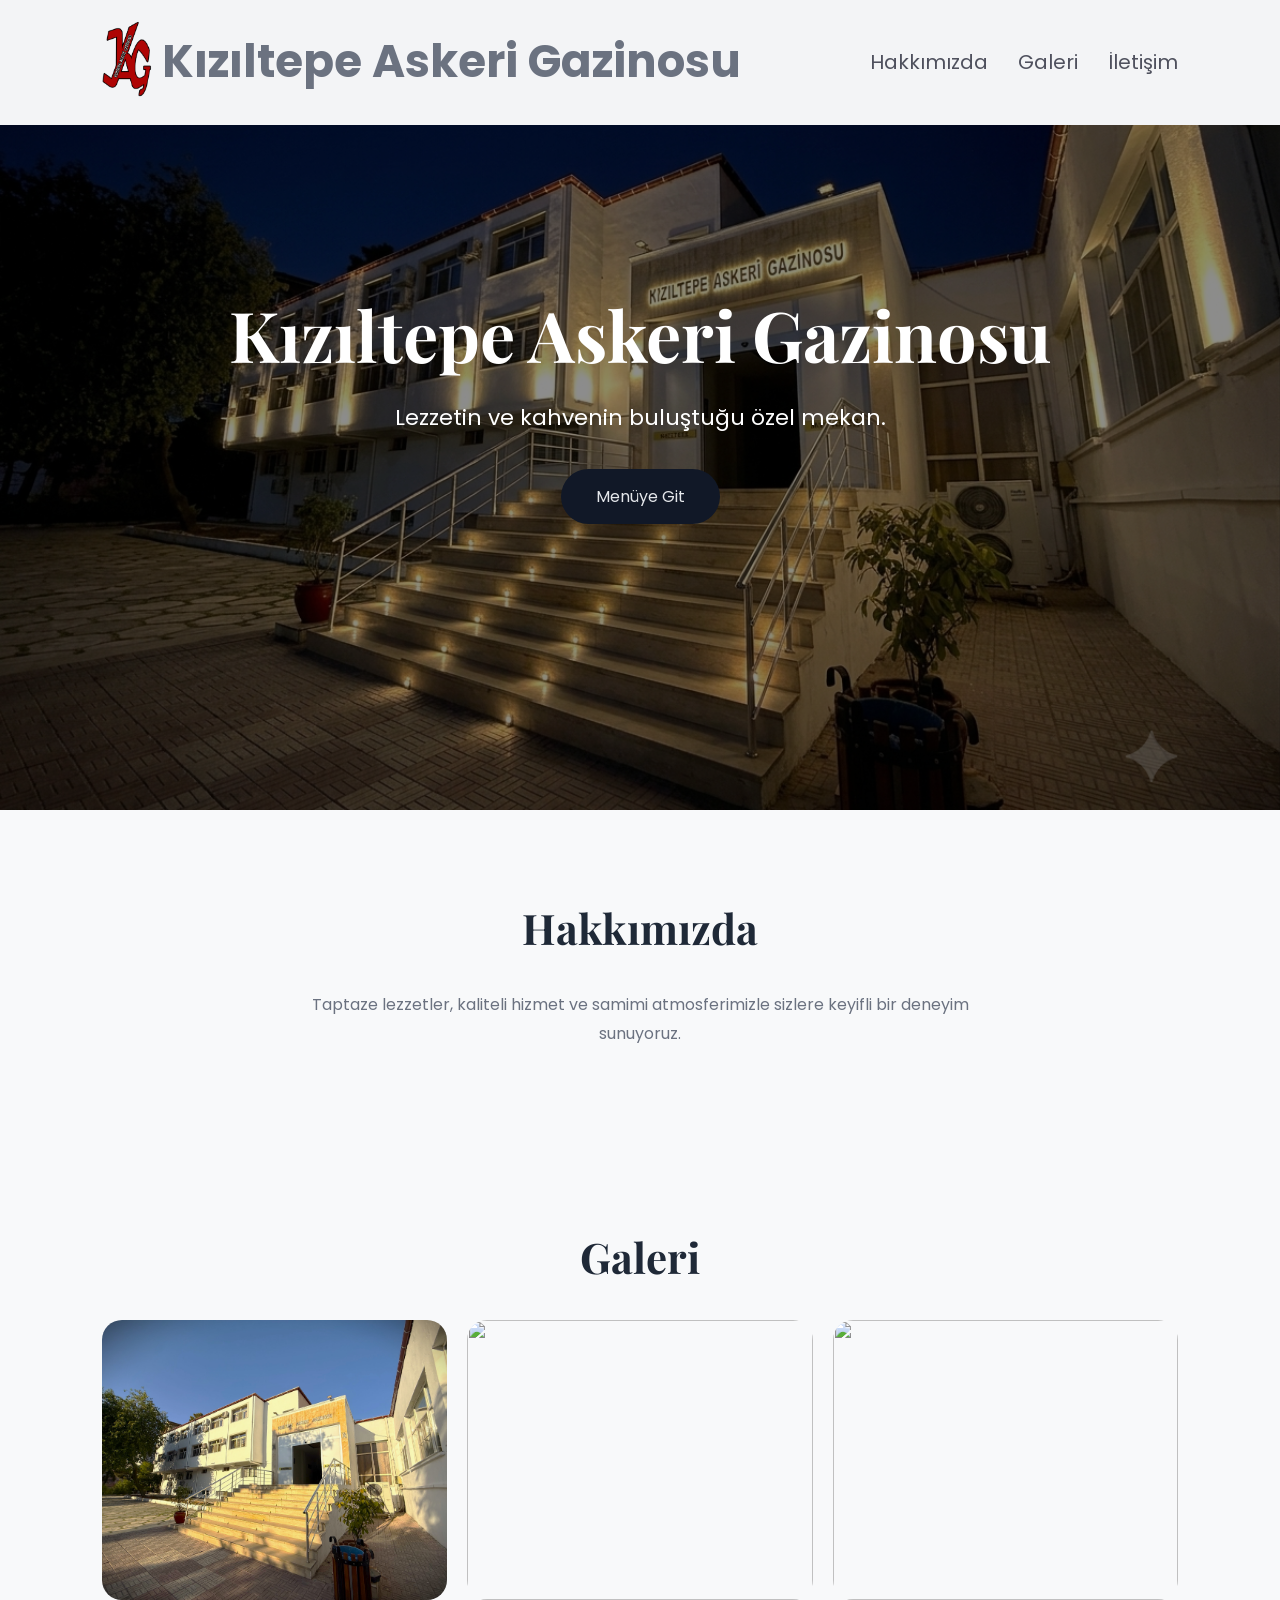
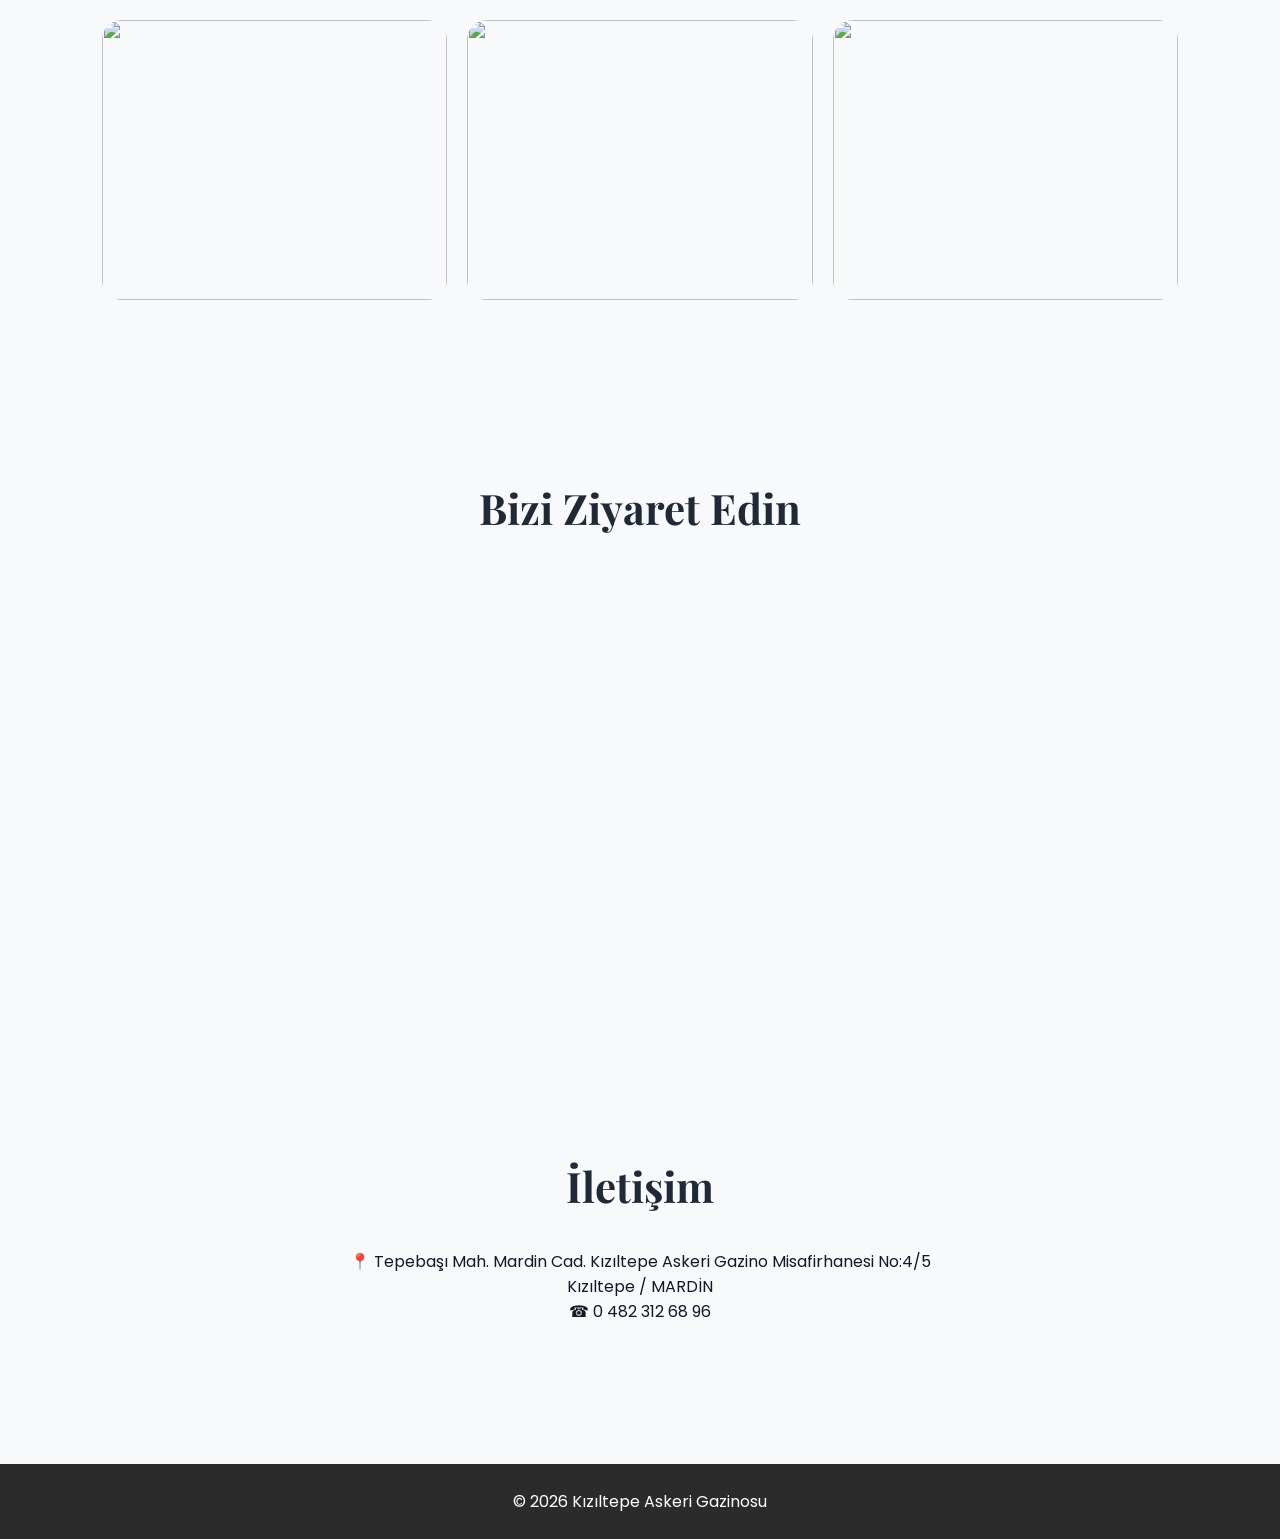
==== index.html @ c383c2ff "Add files via upload" ====
<!DOCTYPE html>
<html lang="tr">
<head>
    <meta charset="UTF-8">
    <meta name="viewport" content="width=device-width, initial-scale=1.0">
    <title>Kızıltepe Askeri Gazinosu</title>

    <link rel="preconnect" href="https://fonts.googleapis.com">
    <link rel="preconnect" href="https://fonts.gstatic.com" crossorigin>
	
	<link rel="icon" type="image/png" href="images/kag.png">

    <link href="https://fonts.googleapis.com/css2?family=Playfair+Display:wght@700&family=Poppins:wght@300;400;500;600&display=swap" rel="stylesheet">

    <link rel="stylesheet" href="css/style.css">
</head>
<body>

<nav class="navbar">

    <div class="logo-alan">
   <a href="index.html">  <img class= "logo-img" src="images/kag.png">  </a> 
	 <h1 class="logo">Kızıltepe Askeri Gazinosu</h1>
    </div>

    <ul>

        <li><a href="#about">Hakkımızda</a></li>
        <li><a href="#gallery">Galeri</a></li>
        <li><a href="#contact">İletişim</a></li>

    </ul>

</nav>


<header class="hero">



    <div class="overlay"></div>
	

    <div class="hero-content">
	
	

        <h1>Kızıltepe Askeri Gazinosu</h1>

        <p>
            Lezzetin ve kahvenin buluştuğu özel mekan.
        </p>

        <a href="menu.html" class="btn">
            Menüye Git
        </a>

    </div>

</header>


<section id="about" class="about">

    <h2>Hakkımızda</h2>

    <p>


Taptaze lezzetler, kaliteli hizmet ve samimi atmosferimizle sizlere keyifli bir deneyim sunuyoruz.


    </p>

</section>


<section id="gallery" class="gallery">

    <h2>Galeri</h2>

    <div class="gallery-grid">

        <img src="images/cafe1.jpg">

        <img src="images/cafe2.jpg">

        <img src="images/cafe3.jpg">

        <img src="images/cafe4.jpg">

        <img src="images/cafe5.jpg">

        <img src="images/cafe6.jpg">

    </div>

</section>


<section class="location">

    <h2>Bizi Ziyaret Edin</h2>

<iframe src="https://www.google.com/maps/embed?pb=!1m18!1m12!1m3!1d3178.359416539573!2d40.58473757631004!3d37.19169174553293!2m3!1f0!2f0!3f0!3m2!1i1024!2i768!4f13.1!3m3!1m2!1s0x154ad589690ac293%3A0xe782f9f8c692fb66!2sK%C4%B1z%C4%B1ltepe%20Askeri%20Gazino!5e0!3m2!1str!2str!4v1785755408010!5m2!1str!2str" width="600" height="450" style="border:0;" allowfullscreen="" loading="lazy" referrerpolicy="strict-origin-when-cross-origin"></iframe>

</section>


<section id="contact" class="contact">

    <h2>İletişim</h2>

    <p>📍 Tepebaşı Mah. Mardin Cad. Kızıltepe Askeri Gazino Misafirhanesi No:4/5 </p>
	<p>Kızıltepe / MARDİN</p>
    <p>☎ 0 482 312 68 96</p>



</section>


<footer>

    © 2026 Kızıltepe Askeri Gazinosu

</footer>

<script src="js/script.js"></script>

</body>
</html>
---- css/style.css ----
/* Genel Ayarlar */

* {
    margin: 0;
    padding: 0;
    box-sizing: border-box;
}

html {
    scroll-behavior: smooth;
}

body {
    background: #F8F9FA;
    color: #111827;
    font-family: 'Poppins', sans-serif;
}


/* Navbar */

.navbar {

    position: fixed;
    top: 0;
    left: 0;

    width: 100%;

    display: flex;
    justify-content: space-between;
    align-items: center;

    padding: 20px 8%;

    background: #F3F4F6;
    backdrop-filter: blur(12px);

    z-index: 1000;

}

.logo-alan {
    display: flex;
    align-items: center;
    gap: 10px;
}


.logo {

    body {
    font-family: "Courier New", monospace;
}
    font-size: 45px;
    color: #6B7280;
}

.logo-img {
    width: 50px;
    height: auto;
}


.navbar ul {

    display: flex;
    gap: 30px;

    list-style: none;

}


.navbar a {

    text-decoration: none;
    color: #4f515e;

    font-size: 20px;

    transition: .3s;

}


.navbar a:hover {

    color:#b8863b;

}


/* Hero */

.hero {

    height: 90vh;

    background:
    url("../images/askeri1.jpg")
    center/cover no-repeat;

    display:flex;
    align-items:center;
    justify-content:center;

    position:relative;

}


.overlay {

    position:absolute;

    inset:0;

    background:
    rgba(0,0,0,.45);

}


.hero-content {

    position:relative;

    text-align:center;

    color:white;

}


.hero-content h1 {

    font-family:'Playfair Display',serif;

    font-size:70px;

    margin-bottom:20px;

}


.hero-content p {

    font-size:22px;

    margin-bottom:35px;

}


/* Buton */

.btn {

    display:inline-block;

    padding:15px 35px;

    background:#111827;

    color:#E5E7EB;

    text-decoration:none;

    border-radius:50px;

    transition:.3s;

}


.btn:hover {

    background:#E5E7EB;

    transform:translateY(-4px);

}


/* Genel Section */

section {

    padding:90px 8%;

}


section h2 {

    text-align:center;

    font-family:'Playfair Display',serif;

    font-size:42px;

    color:#1F2937;

    margin-bottom:35px;

}


/* Hakkımızda */

.about {

    text-align:center;

}


.about p {

    max-width:700px;

    margin:auto;

    line-height:1.8;

    color:#6B7280;

}



/* Galeri */

.gallery-grid {

    display:grid;

    grid-template-columns:
    repeat(3,1fr);

    gap:20px;

}


.gallery-grid img {

    width:100%;

    height:280px;

    object-fit:cover;

    border-radius:20px;

    transition:.4s;

}


.gallery-grid img:hover {

    transform:scale(1.05);

}



/* Harita */

.location iframe {

    width:100%;

    height:400px;

    border:0;

    border-radius:25px;

}



/* İletişim */

.contact {

    text-align:center;

}


.social {

    margin-top:20px;

}


.social a {

    display:inline-block;

    margin:10px;

    padding:12px 25px;

    background:#6f4e37;

    color:white;

    text-decoration:none;

    border-radius:30px;

}



/* Footer */

footer {

    background:#2b2b2b;

    color:white;

    text-align:center;

    padding:25px;
	
	margin-top: 50px;

}



/* Mobil Tasarım */

@media(max-width:768px){


.navbar {

    padding:18px 5%;

}


.logo {

    font-size:22px;

}


.navbar ul {

    display:none;

}


.hero-content h1 {

    font-size:45px;

}


.hero-content p {

    font-size:17px;

}


section {

    padding:60px 5%;

}


section h2 {

    font-size:32px;

}


.gallery-grid {

    grid-template-columns:1fr;

}


.gallery-grid img {

    height:250px;

}


}

/* Menü Sayfası */


.menu-header {

height:80vh;

display:flex;

flex-direction:column;

align-items:center;

justify-content:center;

background:

linear-gradient(
rgba(0,0,0,.45),
rgba(0,0,0,.45)
),

url("../images/mardin.png");

background-size:cover;

background-position:center;

color:white;

text-align:center;

}


.menu-header h1 {

font-family:'Playfair Display',serif;

font-size:85px;

}



.menu-header p {

font-size:20px;

}




.categories {

display:flex;

justify-content:center;

gap:15px;

flex-wrap:wrap;

margin-bottom:40px;

}



.categories button {


border:none;

background:#374151;

color:white;

padding:12px 25px;

border-radius:30px;

cursor:pointer;

transition:.3s;


}


.categories button:hover {

background:#111827;

}




.menu-grid {


display:grid;

grid-template-columns:

repeat(3,1fr);

gap:25px;


}



.product {


background:white;

padding:30px;

border-radius:25px;

box-shadow:

0 10px 30px rgba(0,0,0,.08);


display:flex;

justify-content:space-between;

align-items:center;


transition:.3s;


}



.product:hover {


transform:translateY(-8px);


}



.product h3 {


font-size:18px;

font-weight:500;


}



.product span {


color:#b8863b;

font-weight:600;

font-size:20px;


}



@media(max-width:768px){


.menu-grid {

grid-template-columns:1fr;

}


.menu-header h1 {

font-size:40px;

}


.product {

padding:25px;

}


}
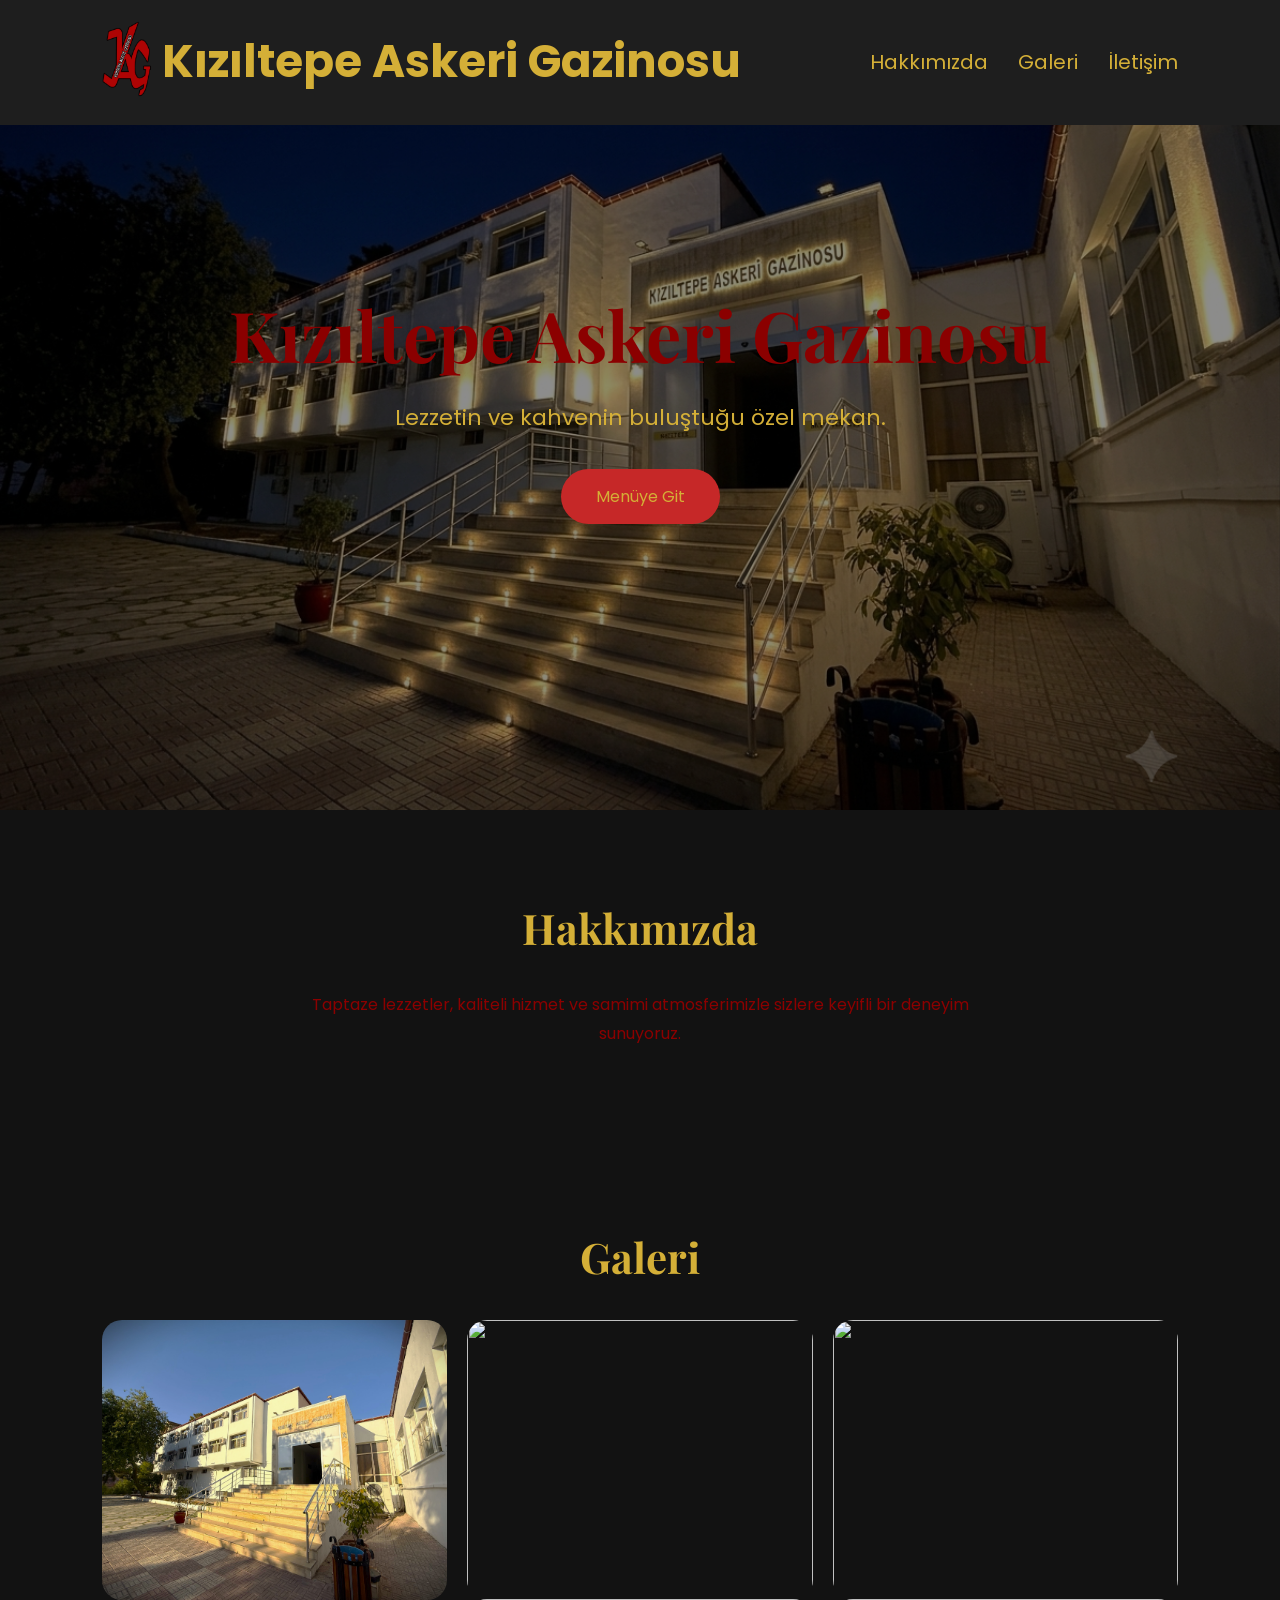
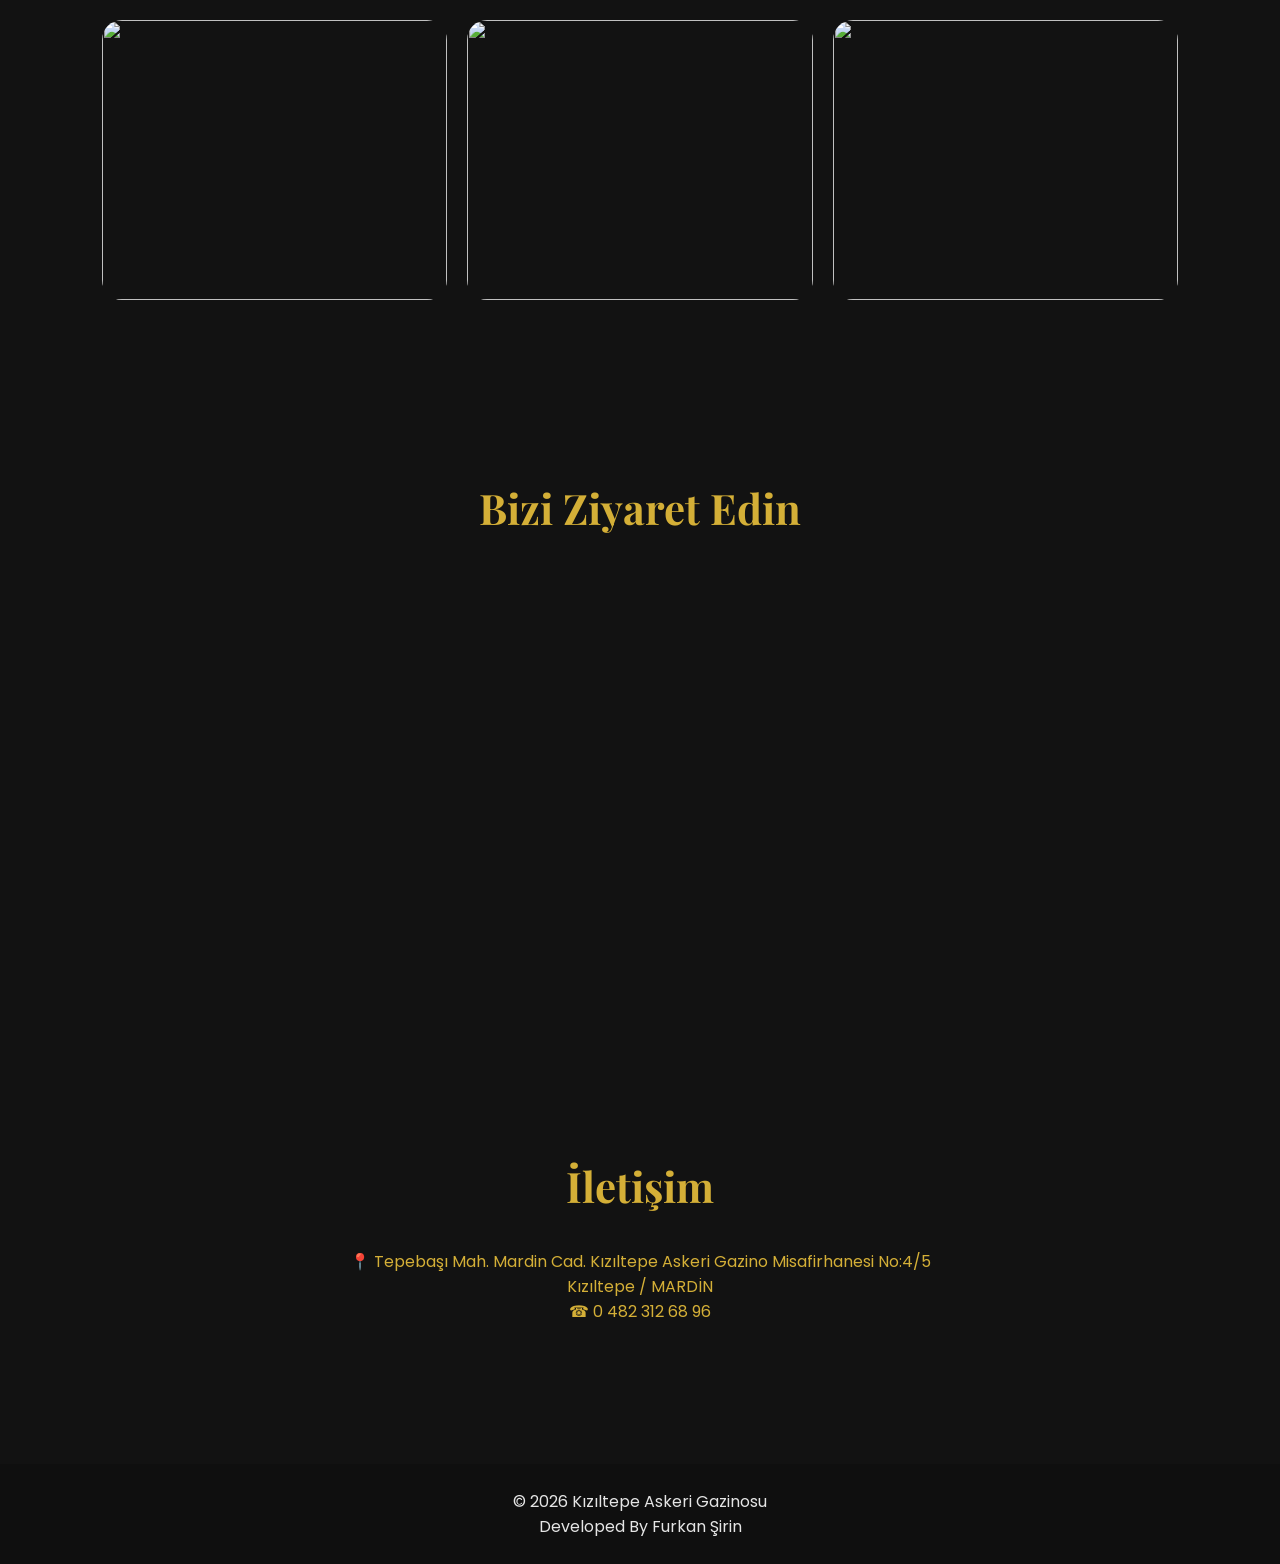
==== commit 295d5b74: "index.html" ====
--- a/index.html
+++ b/index.html
@@ -123,10 +123,11 @@
 <footer>
 
     © 2026 Kızıltepe Askeri Gazinosu
+	<p>Developed By Furkan Şirin</p>
 
 </footer>
 
 <script src="js/script.js"></script>
 
 </body>
-</html>+</html>
--- a/css/style.css
+++ b/css/style.css
@@ -11,8 +11,8 @@
 }
 
 body {
-    background: #F8F9FA;
-    color: #111827;
+    background:#121212;
+    color:#E5E5E5;
     font-family: 'Poppins', sans-serif;
 }
 
@@ -32,8 +32,8 @@
     align-items: center;
 
     padding: 20px 8%;
-
-    background: #F3F4F6;
+    
+    background:#1E1E1E;
     backdrop-filter: blur(12px);
 
     z-index: 1000;
@@ -44,6 +44,7 @@
     display: flex;
     align-items: center;
     gap: 10px;
+	
 }
 
 
@@ -53,7 +54,7 @@
     font-family: "Courier New", monospace;
 }
     font-size: 45px;
-    color: #6B7280;
+    color:#D4AF37;
 }
 
 .logo-img {
@@ -66,7 +67,7 @@
 
     display: flex;
     gap: 30px;
-
+	
     list-style: none;
 
 }
@@ -75,7 +76,7 @@
 .navbar a {
 
     text-decoration: none;
-    color: #4f515e;
+    color:#d4af37;
 
     font-size: 20px;
 
@@ -86,7 +87,7 @@
 
 .navbar a:hover {
 
-    color:#b8863b;
+    color:#8B0000;
 
 }
 
@@ -133,13 +134,16 @@
 }
 
 
-.hero-content h1 {
+.hero-content h1,
+secion h2{
 
     font-family:'Playfair Display',serif;
 
     font-size:70px;
 
     margin-bottom:20px;
+	
+	color:#8B0000;
 
 }
 
@@ -149,6 +153,8 @@
     font-size:22px;
 
     margin-bottom:35px;
+	
+	color:#D4AF37;
 
 }
 
@@ -161,9 +167,9 @@
 
     padding:15px 35px;
 
-    background:#111827;
-
-    color:#E5E7EB;
+    background:#C62828;
+	
+    color:#d4af37;
 
     text-decoration:none;
 
@@ -176,7 +182,7 @@
 
 .btn:hover {
 
-    background:#E5E7EB;
+    background:#8B0000;
 
     transform:translateY(-4px);
 
@@ -200,7 +206,7 @@
 
     font-size:42px;
 
-    color:#1F2937;
+    color:#d4af37;
 
     margin-bottom:35px;
 
@@ -224,8 +230,8 @@
 
     line-height:1.8;
 
-    color:#6B7280;
-
+    color:#8B0000;
+ 
 }
 
 
@@ -288,6 +294,8 @@
 .contact {
 
     text-align:center;
+	color:#d4af37;
+
 
 }
 
@@ -307,8 +315,7 @@
 
     padding:12px 25px;
 
-    background:#6f4e37;
-
+     background:#B22222;
     color:white;
 
     text-decoration:none;
@@ -318,14 +325,18 @@
 }
 
 
+.social a:hover{
+    background:#8B0000;
+}
+
+
 
 /* Footer */
 
 footer {
 
-    background:#2b2b2b;
-
-    color:white;
+    background:#0F0F0F;
+    color:#E5E5E5;
 
     text-align:center;
 
@@ -419,6 +430,8 @@
 flex-direction:column;
 
 align-items:center;
+
+color:#D4AF37;
 
 justify-content:center;
 
@@ -435,8 +448,6 @@
 
 background-position:center;
 
-color:white;
-
 text-align:center;
 
 }
@@ -484,7 +495,7 @@
 
 background:#374151;
 
-color:white;
+color:#d4af37;
 
 padding:12px 25px;
 
@@ -526,7 +537,7 @@
 .product {
 
 
-background:white;
+background:#8B0000;
 
 padding:30px;
 
@@ -611,4 +622,4 @@
 }
 
 
-}+}
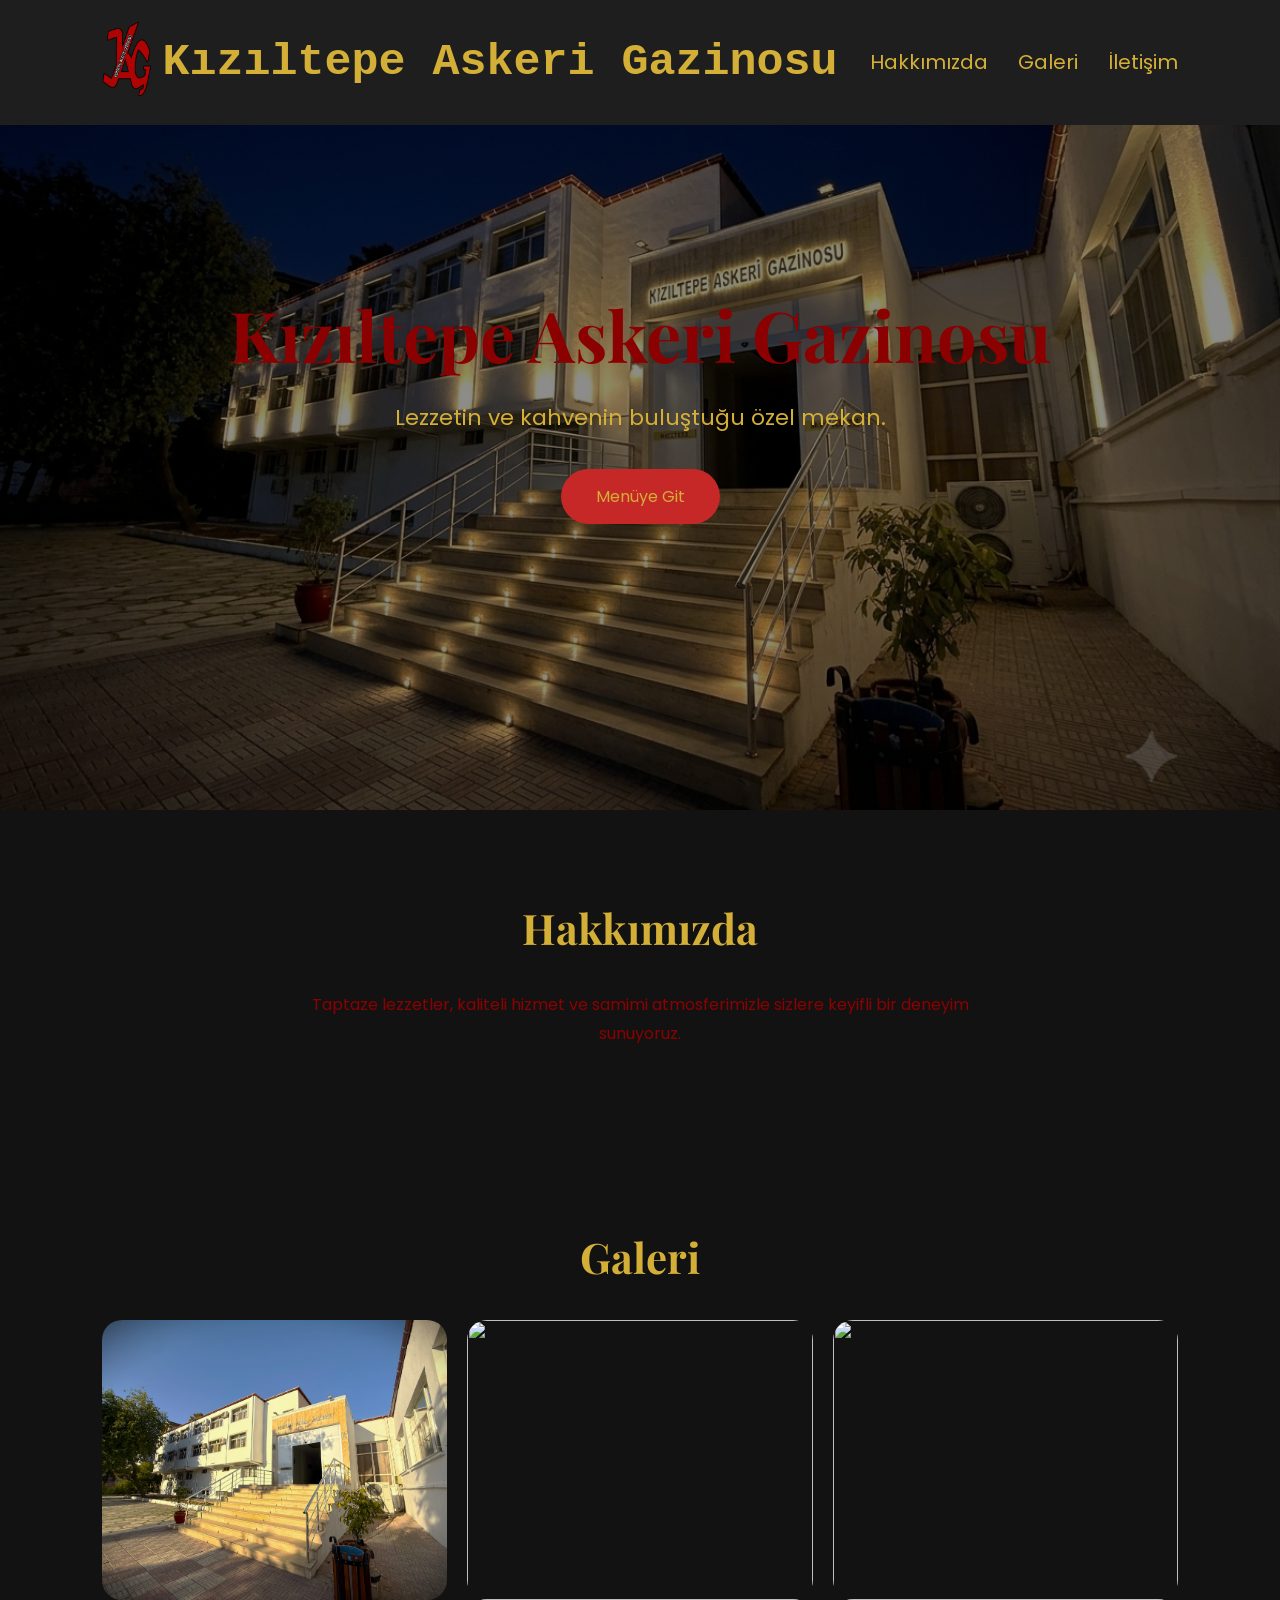
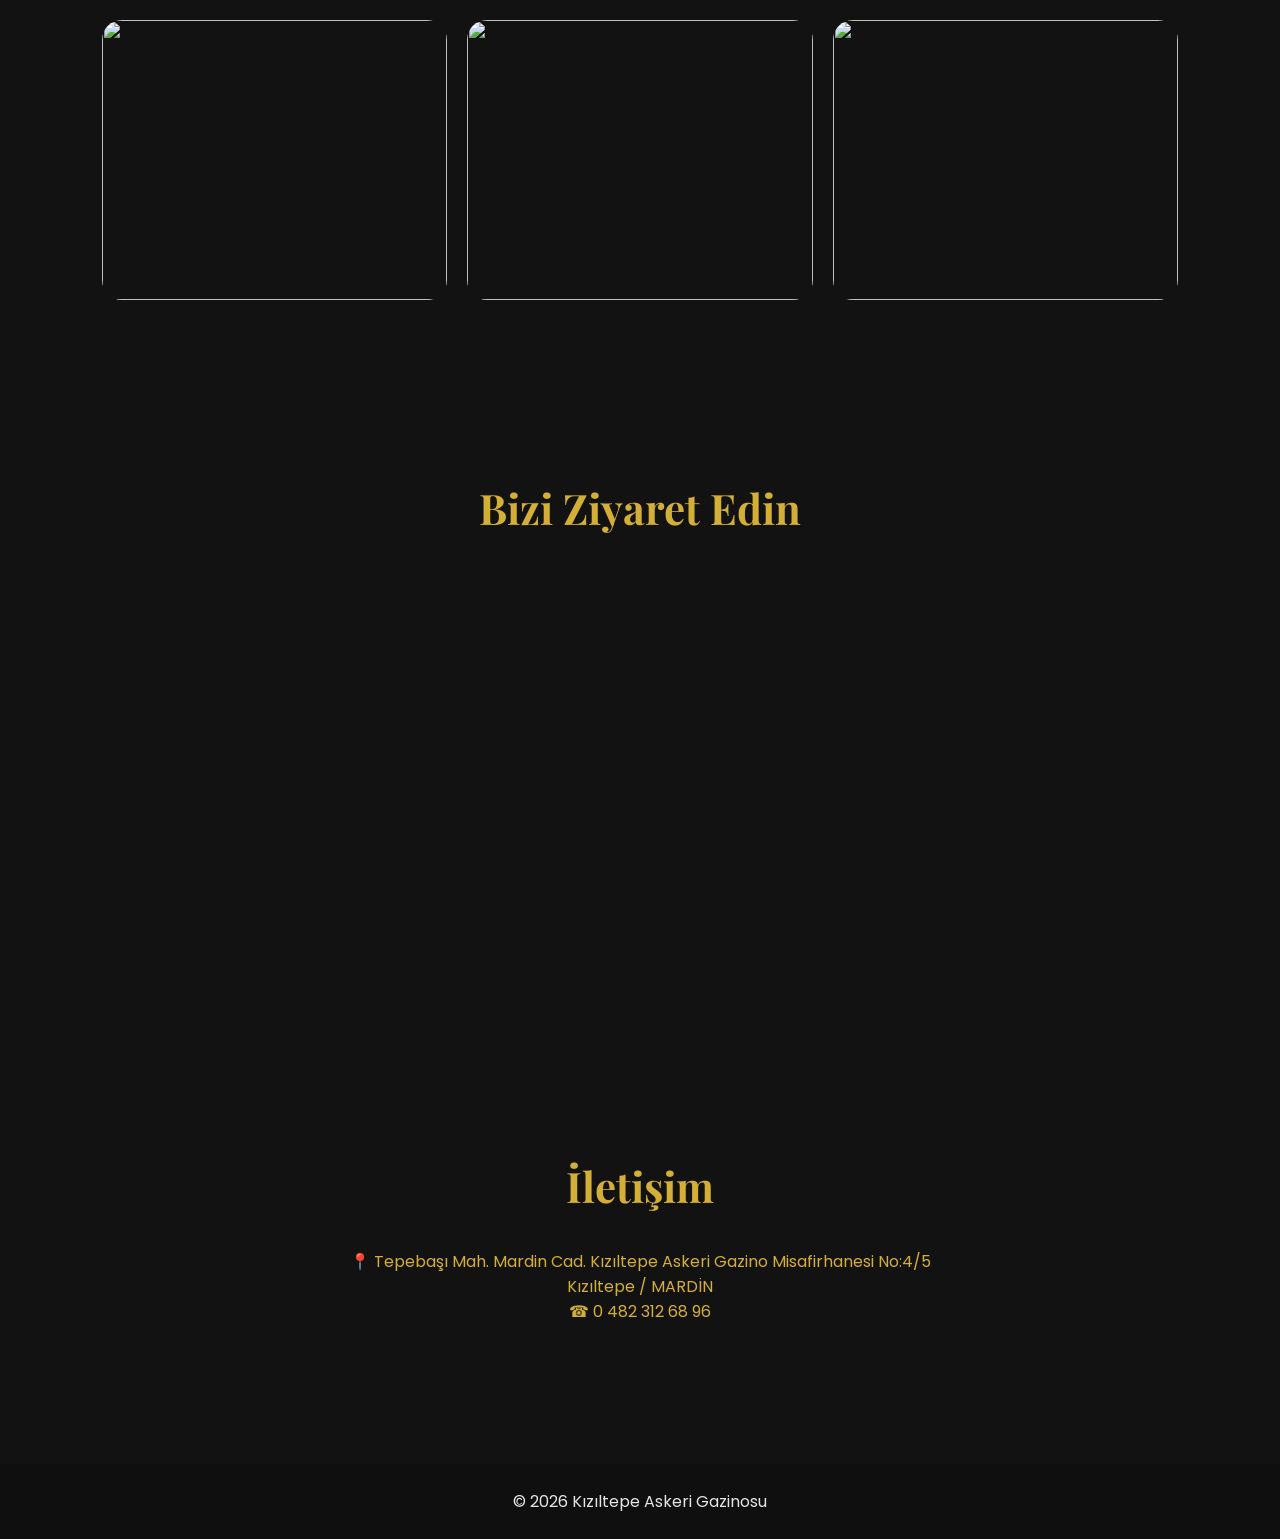
==== commit 87ddad41: "index.html" ====
--- a/index.html
+++ b/index.html
@@ -123,7 +123,7 @@
 <footer>
 
     © 2026 Kızıltepe Askeri Gazinosu
-	<p>Developed By Furkan Şirin</p>
+
 
 </footer>
 
--- a/css/style.css
+++ b/css/style.css
@@ -50,9 +50,7 @@
 
 .logo {
 
-    body {
     font-family: "Courier New", monospace;
-}
     font-size: 45px;
     color:#D4AF37;
 }
@@ -363,8 +361,12 @@
 .logo {
 
     font-size:22px;
-
-}
+	margin-top: 30px;
+
+}
+
+
+
 
 
 .navbar ul {
@@ -493,7 +495,7 @@
 
 border:none;
 
-background:#374151;
+background:#8b0000;
 
 color:#d4af37;
 
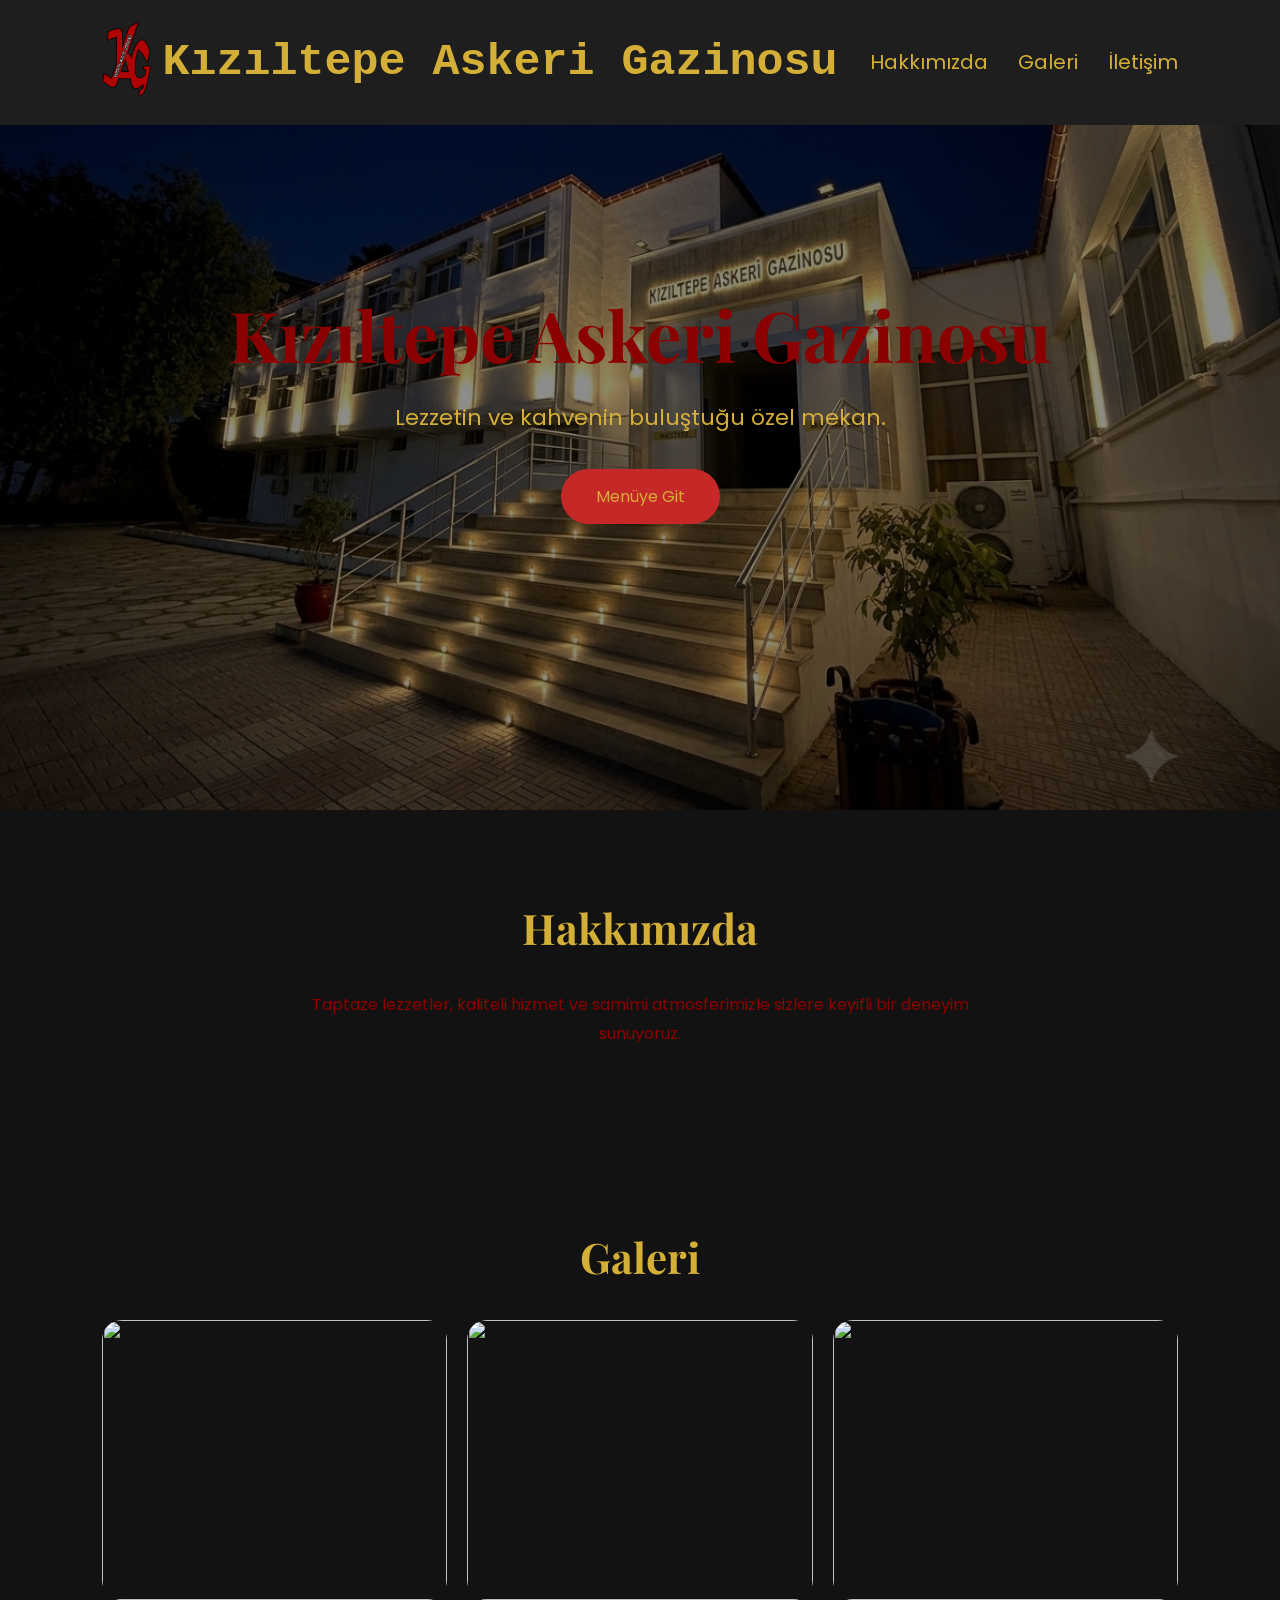
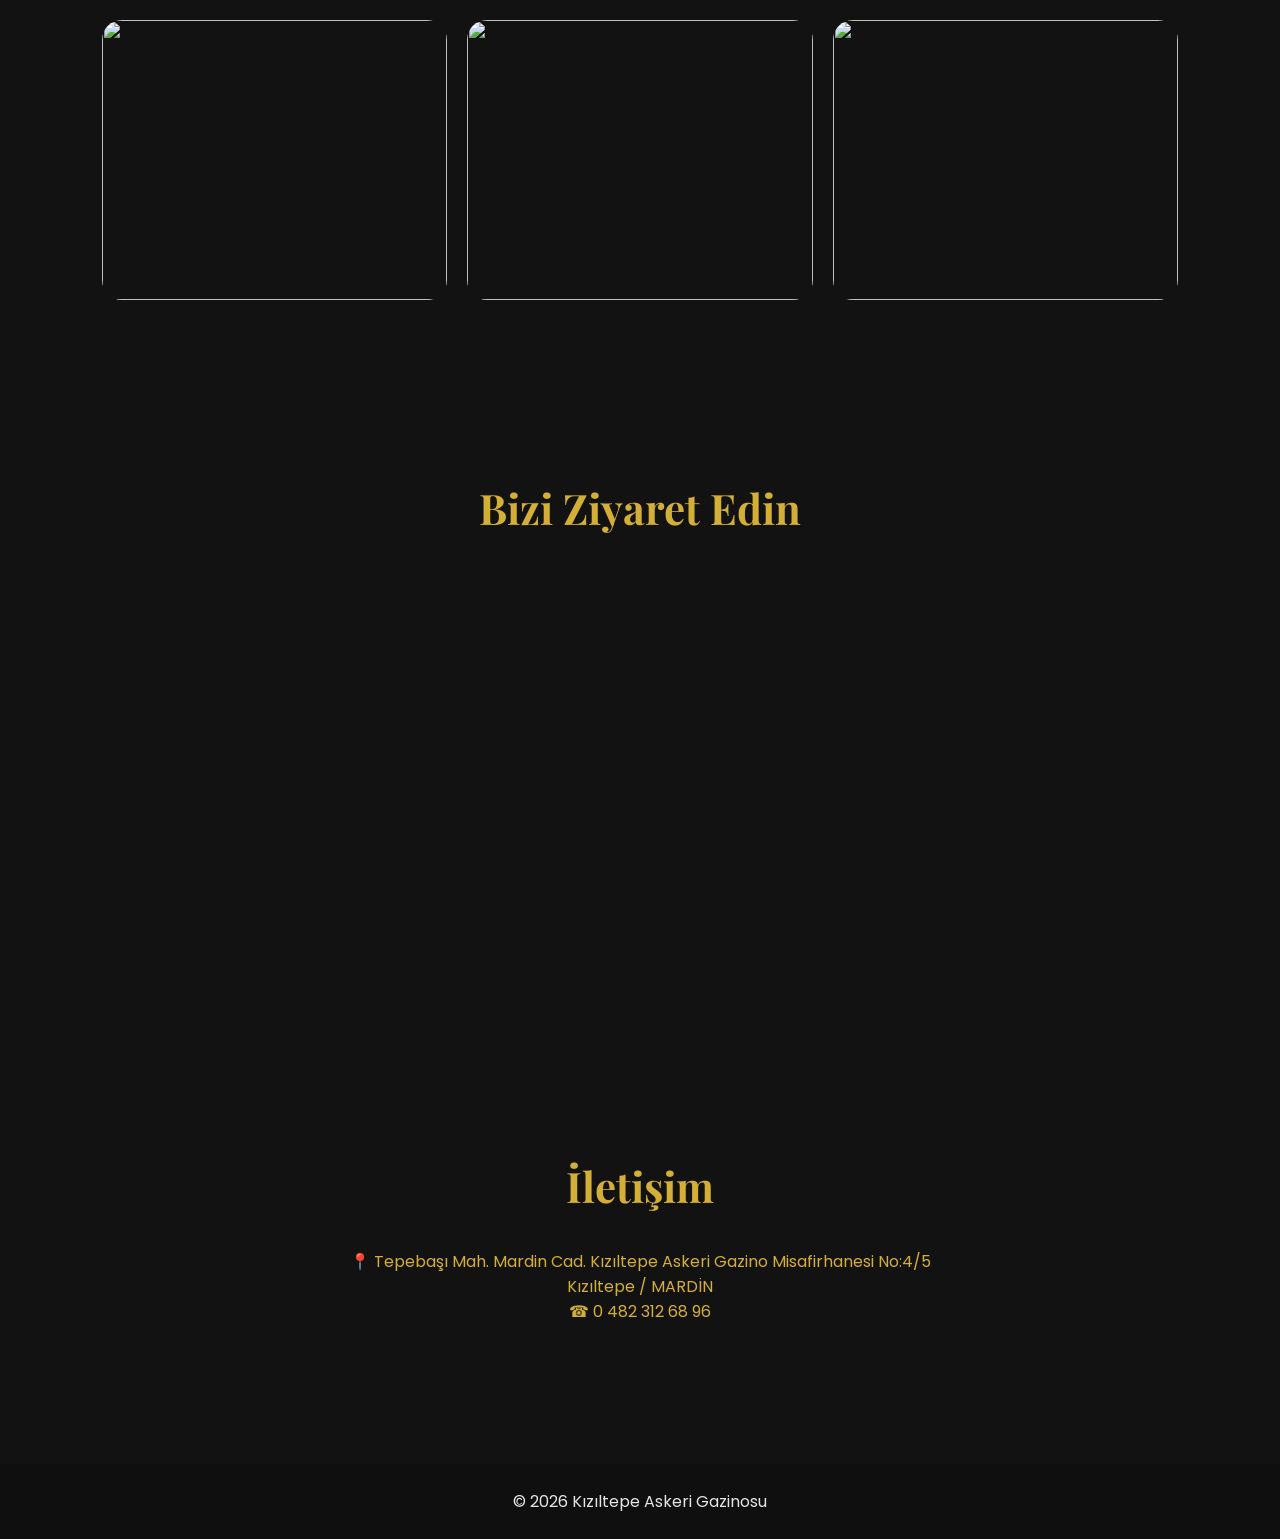
==== commit a9e53d0f: "Add files via upload" ====
--- a/index.html
+++ b/index.html
@@ -81,11 +81,11 @@
 
     <div class="gallery-grid">
 
-        <img src="images/cafe1.jpg">
+        <img src="images/cafe1x.jpg">
 
-        <img src="images/cafe2.jpg">
+        <img src="images/cafe2x.jpg">
 
-        <img src="images/cafe3.jpg">
+        <img src="images/cafe3x.jpg">
 
         <img src="images/cafe4.jpg">
 
--- a/css/style.css
+++ b/css/style.css
@@ -521,18 +521,12 @@
 
 
 .menu-grid {
-
-
-display:grid;
-
-grid-template-columns:
-
-repeat(3,1fr);
-
-gap:25px;
-
-
-}
+	
+    display: grid;
+    grid-template-columns: repeat(3, 1fr);
+    gap: 25px;
+}
+
 
 
 
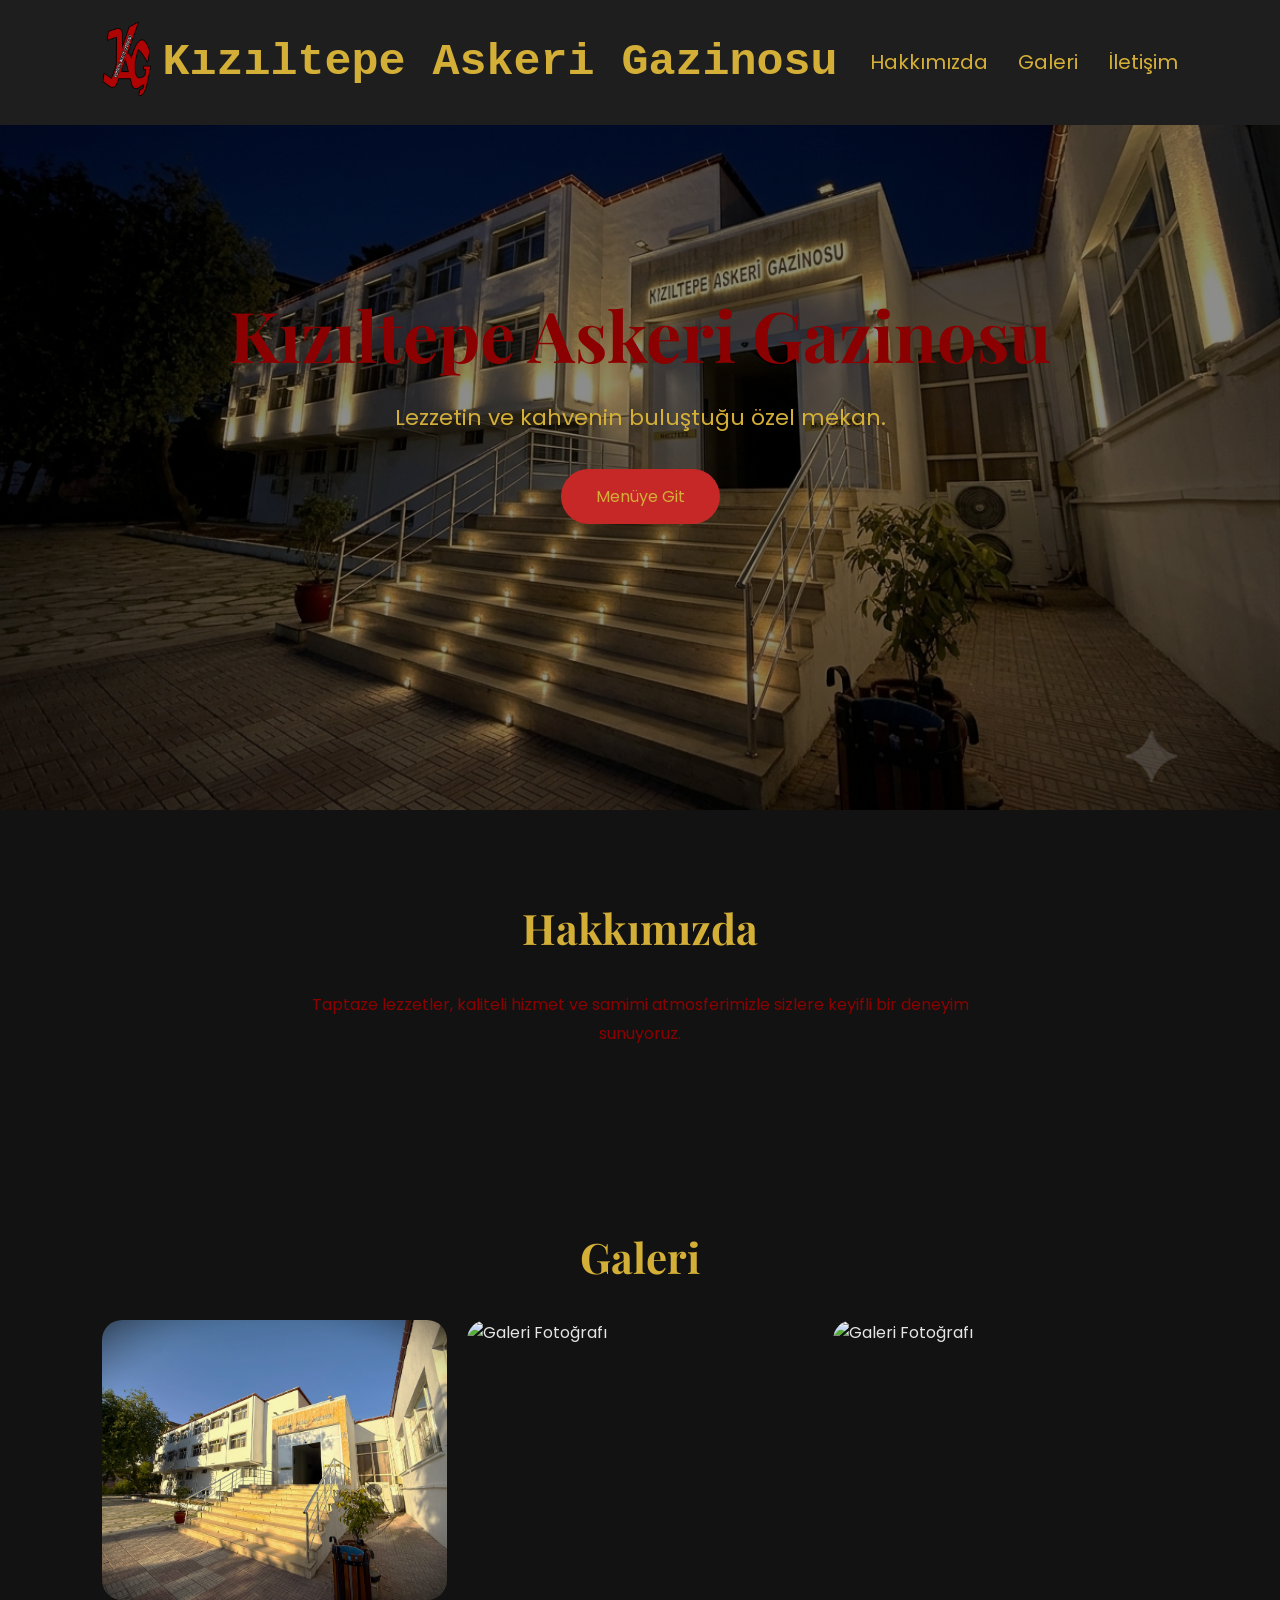
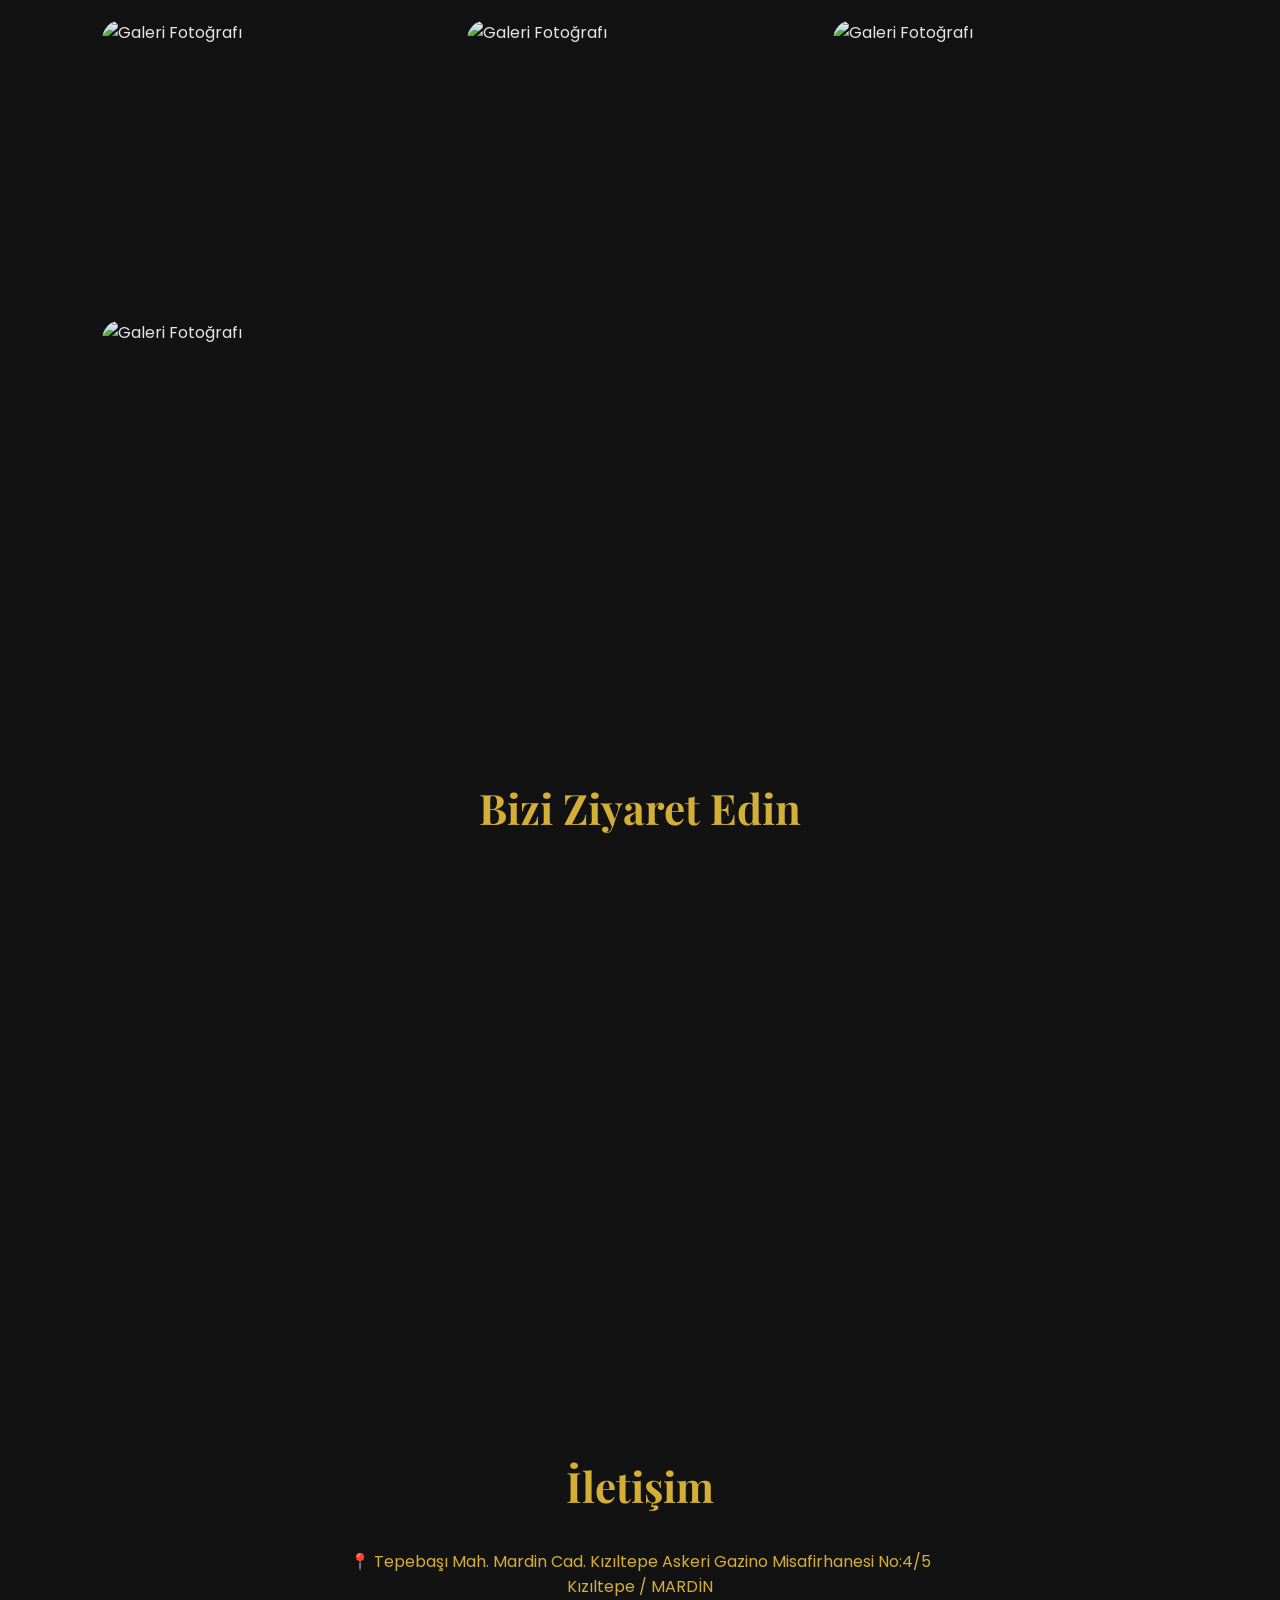
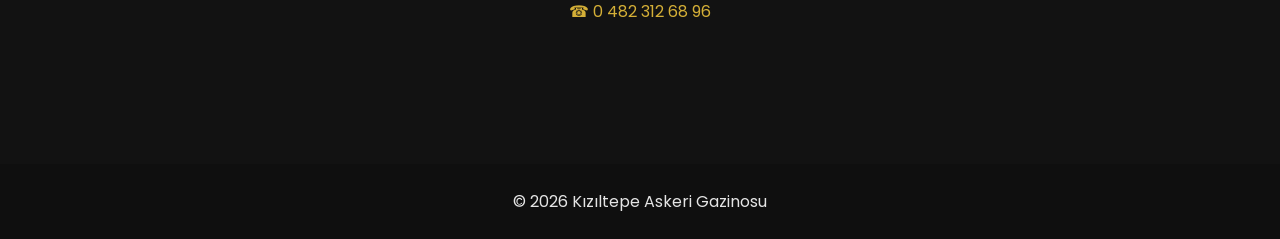
==== commit b287aa4b: "Add files via upload" ====
--- a/index.html
+++ b/index.html
@@ -75,25 +75,29 @@
 </section>
 
 
+
+
 <section id="gallery" class="gallery">
 
     <h2>Galeri</h2>
 
     <div class="gallery-grid">
 
-        <img src="images/cafe1x.jpg">
-
-        <img src="images/cafe2x.jpg">
-
-        <img src="images/cafe3x.jpg">
-
-        <img src="images/cafe4.jpg">
-
-        <img src="images/cafe5.jpg">
-
-        <img src="images/cafe6.jpg">
+        <img src="images/cafe1.jpg" alt="Galeri Fotoğrafı">
+        <img src="images/cafe2.jpg" alt="Galeri Fotoğrafı">
+        <img src="images/cafe3.jpg" alt="Galeri Fotoğrafı">
+        <img src="images/cafe4.jpg" alt="Galeri Fotoğrafı">
+        <img src="images/cafe5.jpg" alt="Galeri Fotoğrafı">
+        <img src="images/cafe6.jpg" alt="Galeri Fotoğrafı">
+        <img src="images/cafe7.jpg" alt="Galeri Fotoğrafı">
 
     </div>
+
+</section>
+
+
+
+
 
 </section>
 
